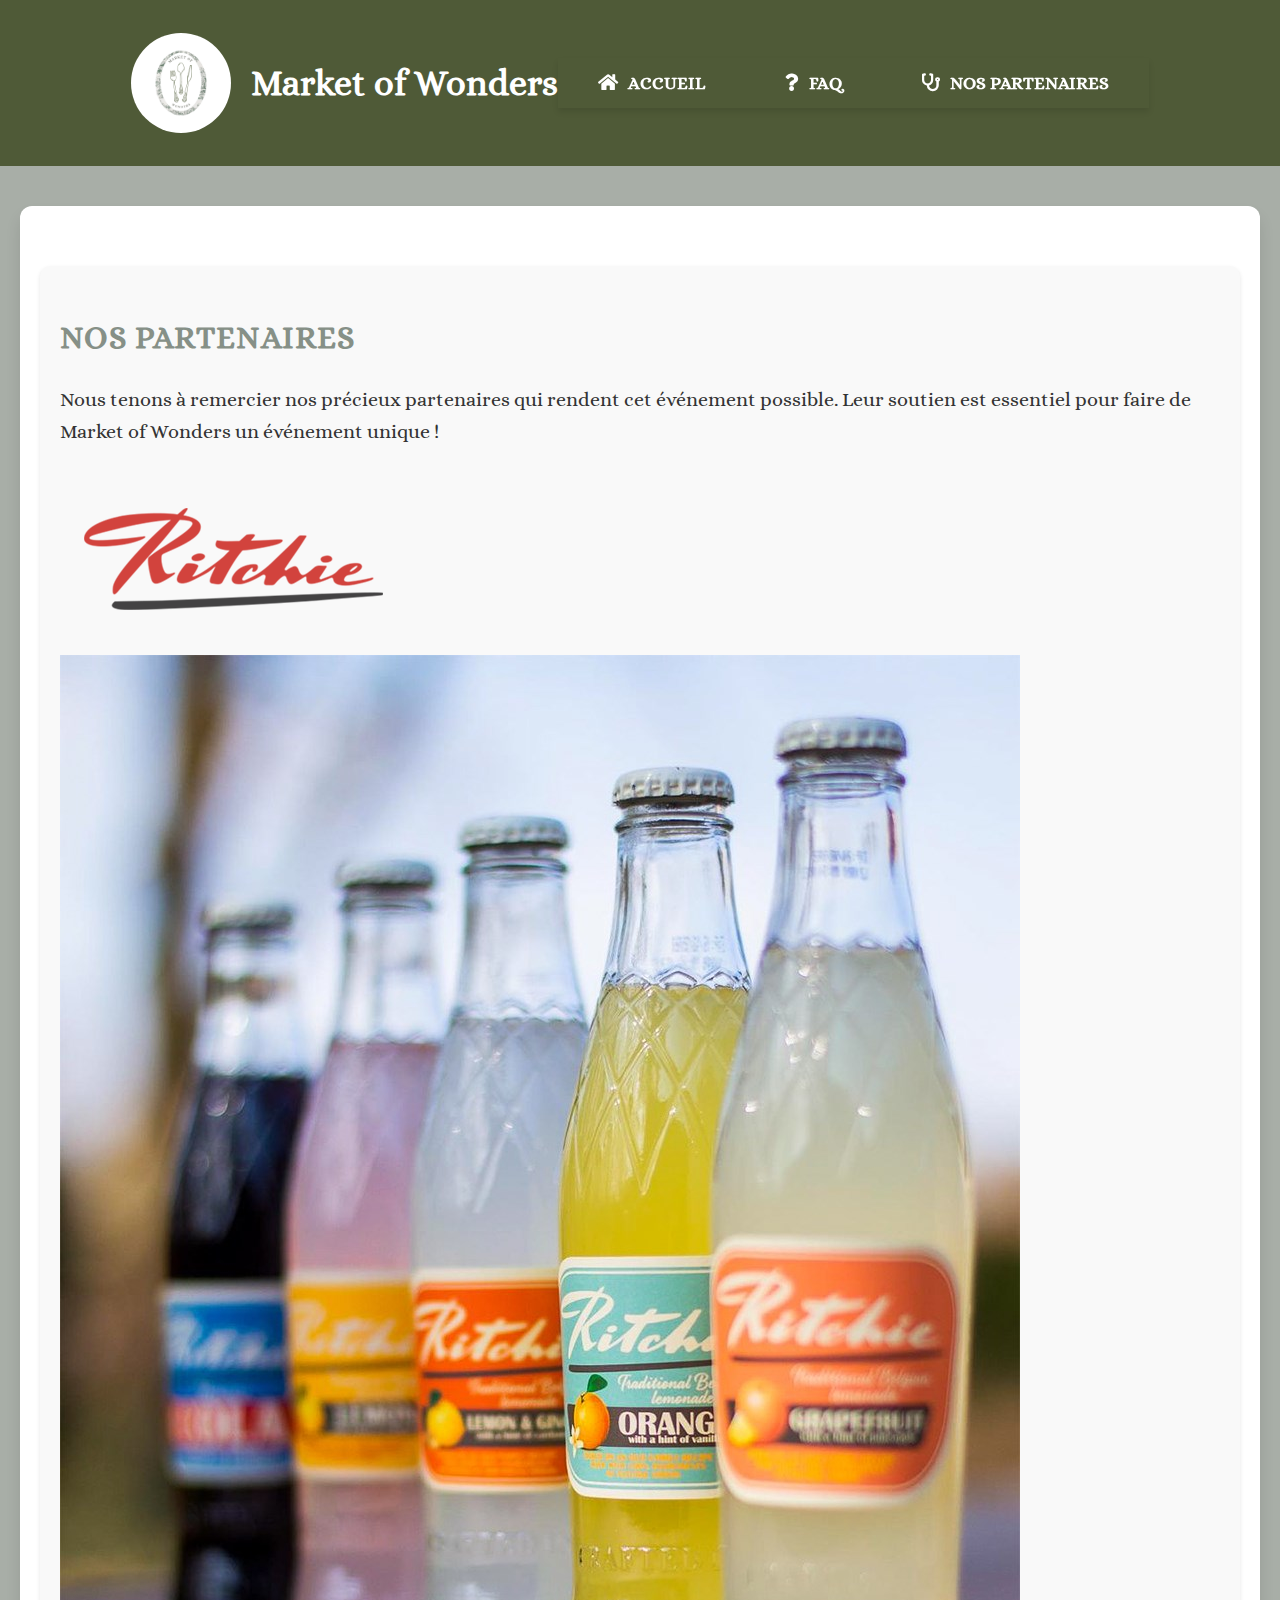
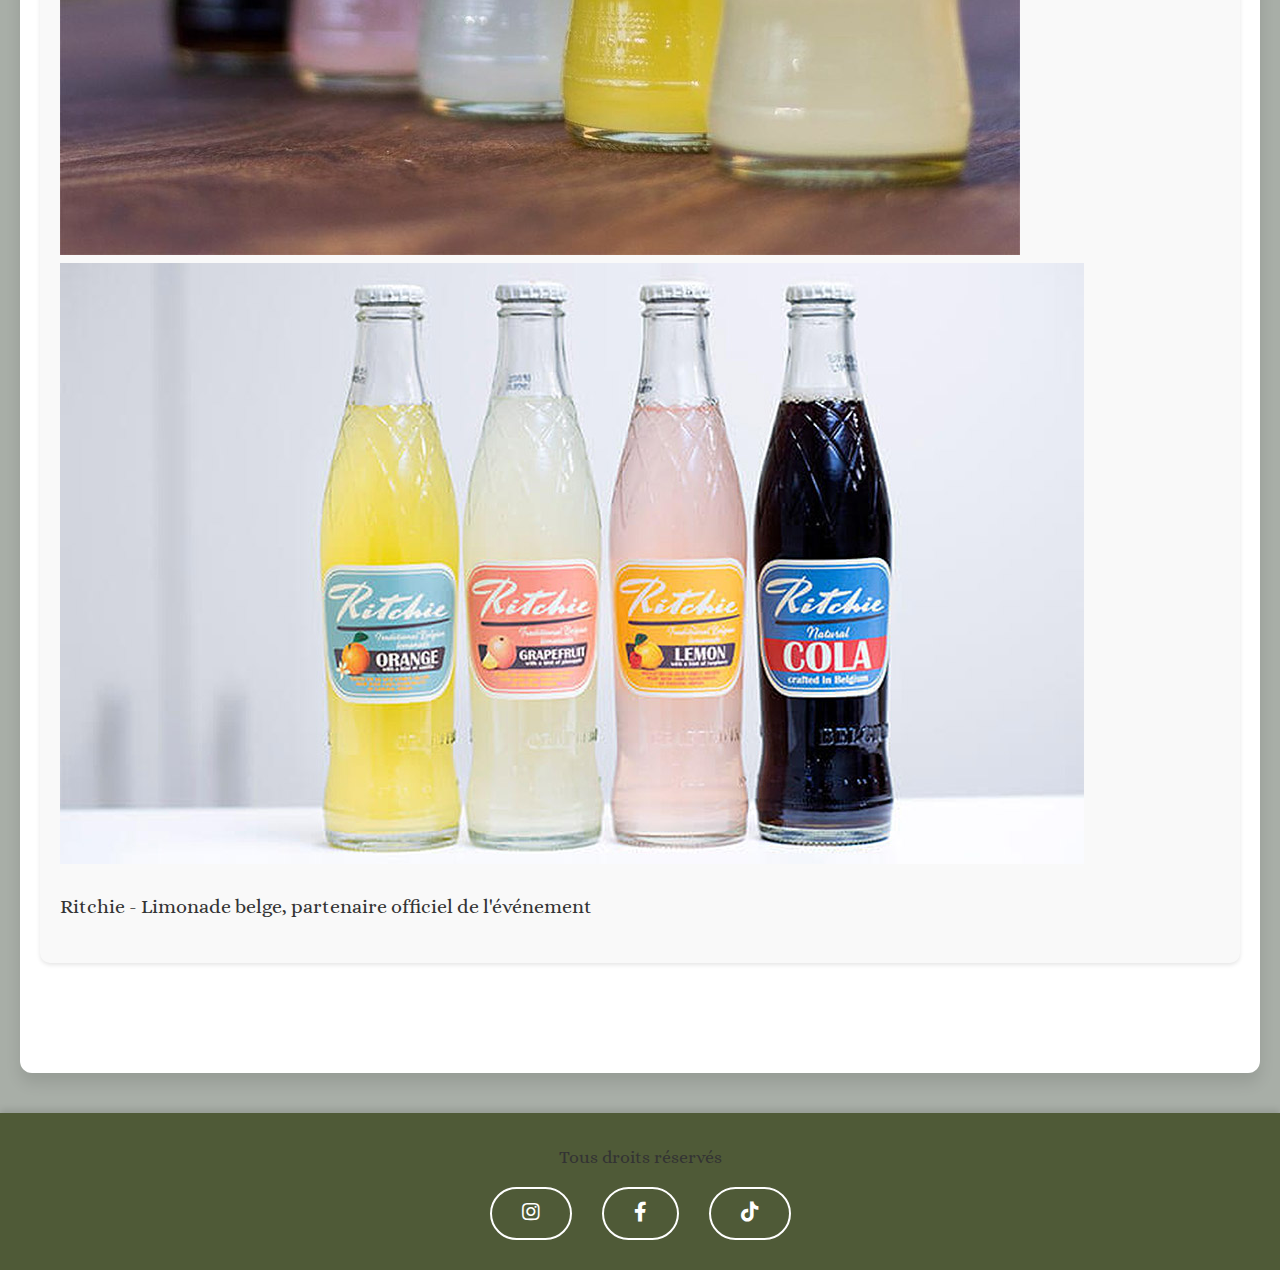
==== partenaires.html @ bd2108f0 "Add files via upload" ====
<!DOCTYPE html>
<html lang="fr">
<head>
    <meta charset="UTF-8">
    <meta name="viewport" content="width=device-width, initial-scale=1.0">
    <title>Nos Partenaires | Market of Wonders</title>
    <link href="https://fonts.googleapis.com/css2?family=Alice&display=swap" rel="stylesheet">
    <link href="https://cdnjs.cloudflare.com/ajax/libs/font-awesome/5.15.4/css/all.min.css" rel="stylesheet">
    <link rel="stylesheet" href="css/styles.css">
</head>
<body>

    <header>
        <img src="assets/img/logo.png" alt="Logo du Market of Wonders">
        <h1>Market of Wonders</h1>
        <nav>
            <ul>
                <li><a href="index.html">Accueil</a></li>
                <li><a href="questions.html">FAQ</a></li>
                <li><a href="partenaires.html">Nos Partenaires</a></li>
            </ul>
        </nav>
    </header>

    <main>
        <section id="partenaires">
            <h2>Nos Partenaires</h2>
            <p>Nous tenons à remercier nos précieux partenaires qui rendent cet événement possible. Leur soutien est essentiel pour faire de Market of Wonders un événement unique !</p>
            
            <!-- Section Partenaire Richie -->
            <div class="partenaire">
                <div class="partenaire-logo">
                    <img src="assets/img/ritchie-logo.png" alt="Logo Ritchie">
                </div>
                <div class="partenaire-photo">
                    <img src="assets/img/ritchie1.jpeg" alt="Photo Ritchie">
                    <img src="assets/img/ritchie2.jpeg" alt="Photo Ritchie">
                </div>
                <p>Ritchie - Limonade belge, partenaire officiel de l'événement</p>
            </div>
            <!-- Tu peux ajouter d'autres partenaires ici -->
        </section>
    </main>

    <footer>
        <p>Tous droits réservés</p>
        <div class="social-icons">
            <a href="https://www.instagram.com/marketofwonders13" target="_blank" rel="noopener noreferrer">
                <i class="fab fa-instagram"></i>
            </a>
            <a href="https://www.facebook.com/profile.php?id=61571174407596" target="_blank" rel="noopener noreferrer">
                <i class="fab fa-facebook-f"></i>
            </a>
            <a href="https://www.tiktok.com/@marketofwonders13" target="_blank" rel="noopener noreferrer">
                <i class="fab fa-tiktok"></i>
            </a>
        </div>
    </footer>

</body>
</html>
---- css/styles.css ----
body {
    font-family: 'Alice', serif;
    margin: 0;
    padding: 0;
    background-color: #A8AEA7;
    color: #4F5A37;
    line-height: 1.6;
}

header {
    display: flex;
    align-items: center;
    justify-content: center;
    flex-wrap: wrap;
    padding: 30px 20px;
    background-color: #4F5A37;
    color: white;
}

header img {
    max-width: 100px;
    border-radius: 50%;
    margin-right: 20px;
}

header h1 {
    font-size: 36px;
    font-weight: bold;
    text-align: center;
}

nav {
    background-color: #4F5A37;
    padding: 10px 0;
    position: sticky;
    top: 0;
    z-index: 100;
    box-shadow: 0 4px 6px rgba(0, 0, 0, 0.1);
}

nav ul {
    list-style: none;
    display: flex;
    justify-content: center;
    margin: 0;
    padding: 0;
}

nav ul li {
    margin: 0 20px;
}

nav ul li a {
    text-decoration: none;
    color: white;
    font-size: 18px;
    font-weight: bold;
    text-transform: uppercase;
    padding: 10px 20px;
    border-radius: 30px;
    transition: background-color 0.3s ease, color 0.3s ease;
}

nav ul li a:hover {
    background-color: #A8AEA7;
    color: #4F5A37;
    transform: translateY(-5px);
}


nav ul li a::before {
    font-family: 'Font Awesome 5 Free';
    font-weight: 900;
    margin-right: 10px;
}

nav ul li:nth-child(1) a::before {
    content: '\f015'; /* Accueil */
}

nav ul li:nth-child(2) a::before {
    content: '\f128'; /* FAQ */
}

nav ul li:nth-child(3) a::before {
    content: '\f0f1'; /* Partenaires */
}

/* --- Responsive design --- */
@media (max-width: 768px) {
    header {
        flex-direction: column;
        text-align: center;
        padding: 20px 10px; /* Réduit le padding sur mobile */
    }

    header img {
        margin-bottom: 20px;
    }

    header h1 {
        font-size: 28px;
    }

    nav ul {
        flex-direction: column;
        text-align: center;
    }

    nav ul li {
        margin: 10px 0;
    }

    nav ul li a {
        padding: 8px 16px;
    }

    h2 {
        font-size: 28px;
    }

    p {
        font-size: 18px;
    }

    footer a {
        font-size: 16px;
        padding: 8px 16px;
        margin: 0 10px;
    }

    .social-icons i {
        font-size: 30px;
    }

    .image-container {
        grid-template-columns: 1fr;
    }

    .accordion-item {
        font-size: 16px;
        padding: 12px;
    }

    .panel {
        font-size: 14px;
    }
}

main {
    padding: 60px 20px;
    background-color: #ffffff;
    max-width: 1200px;
    margin: 40px auto;
    border-radius: 12px;
    box-shadow: 0 10px 15px rgba(0, 0, 0, 0.1);
}

section {
    margin-bottom: 50px;
    padding: 20px;
    border-radius: 10px;
    background-color: #f9f9f9;
    box-shadow: 0 2px 4px rgba(0, 0, 0, 0.1);
}

h2 {
    color: #869087;
    font-size: 32px;
    margin-bottom: 20px;
    text-transform: uppercase;
    letter-spacing: 1px;
}

p {
    font-size: 20px;
    color: #333333;
    margin-bottom: 20px;
}

.image-container {
    display: grid;
    grid-template-columns: repeat(2, 1fr);
    gap: 20px;
    margin: 20px 0;
}

.image-container img {
    width: 100%;
    height: 300px;
    object-fit: cover;
    border-radius: 10px;
    box-shadow: 0 4px 8px rgba(0, 0, 0, 0.1);
}

footer {
    background-color: #4F5A37;
    color: #ffffff;
    padding: 30px 20px;
    text-align: center;
    box-shadow: 0 -4px 6px rgba(0, 0, 0, 0.1);
}

footer p {
    margin: 0 0 15px;
    font-size: 18px;
}

footer a {
    color: #ffffff;
    text-decoration: none;
    margin: 0 15px;
    font-size: 18px;
    padding: 10px 20px;
    border: 2px solid #ffffff;
    border-radius: 30px;
    transition: all 0.3s ease;
}

footer a:hover {
    background-color: #ffffff;
    color: #4F5A37;
    transform: scale(1.05);
}

.social-icons {
    display: flex;
    justify-content: center;
    margin-top: 10px;
}

.social-icons i {
    font-size: 20px;
    margin: 0 10px;
    transition: filter 0.3s ease;
}

.social-icons i:hover {
    filter: invert(1);
}

.accordion {
    width: 100%;
    margin: 20px auto;
    background-color: #ffffff;
    box-shadow: 0 4px 6px rgba(0, 0, 0, 0.1);
}

.accordion-item {
    background-color: #4F5A37;
    color: white;
    padding: 15px;
    text-align: left;
    font-size: 18px;
    border: none;
    width: 100%;
    cursor: pointer;
    transition: background-color 0.3s ease;
    text-transform: uppercase;
    border-radius: 10px;
    margin: 5px 0;
}

.accordion-item:hover {
    background-color: #C9CDC7;
}

.panel {
    display: none;
    background-color: #C9CDC7;
    padding: 15px;
    border-radius: 10px;
    font-size: 16px;
    color: #333;
}

.panel p {
    margin: 0;
}
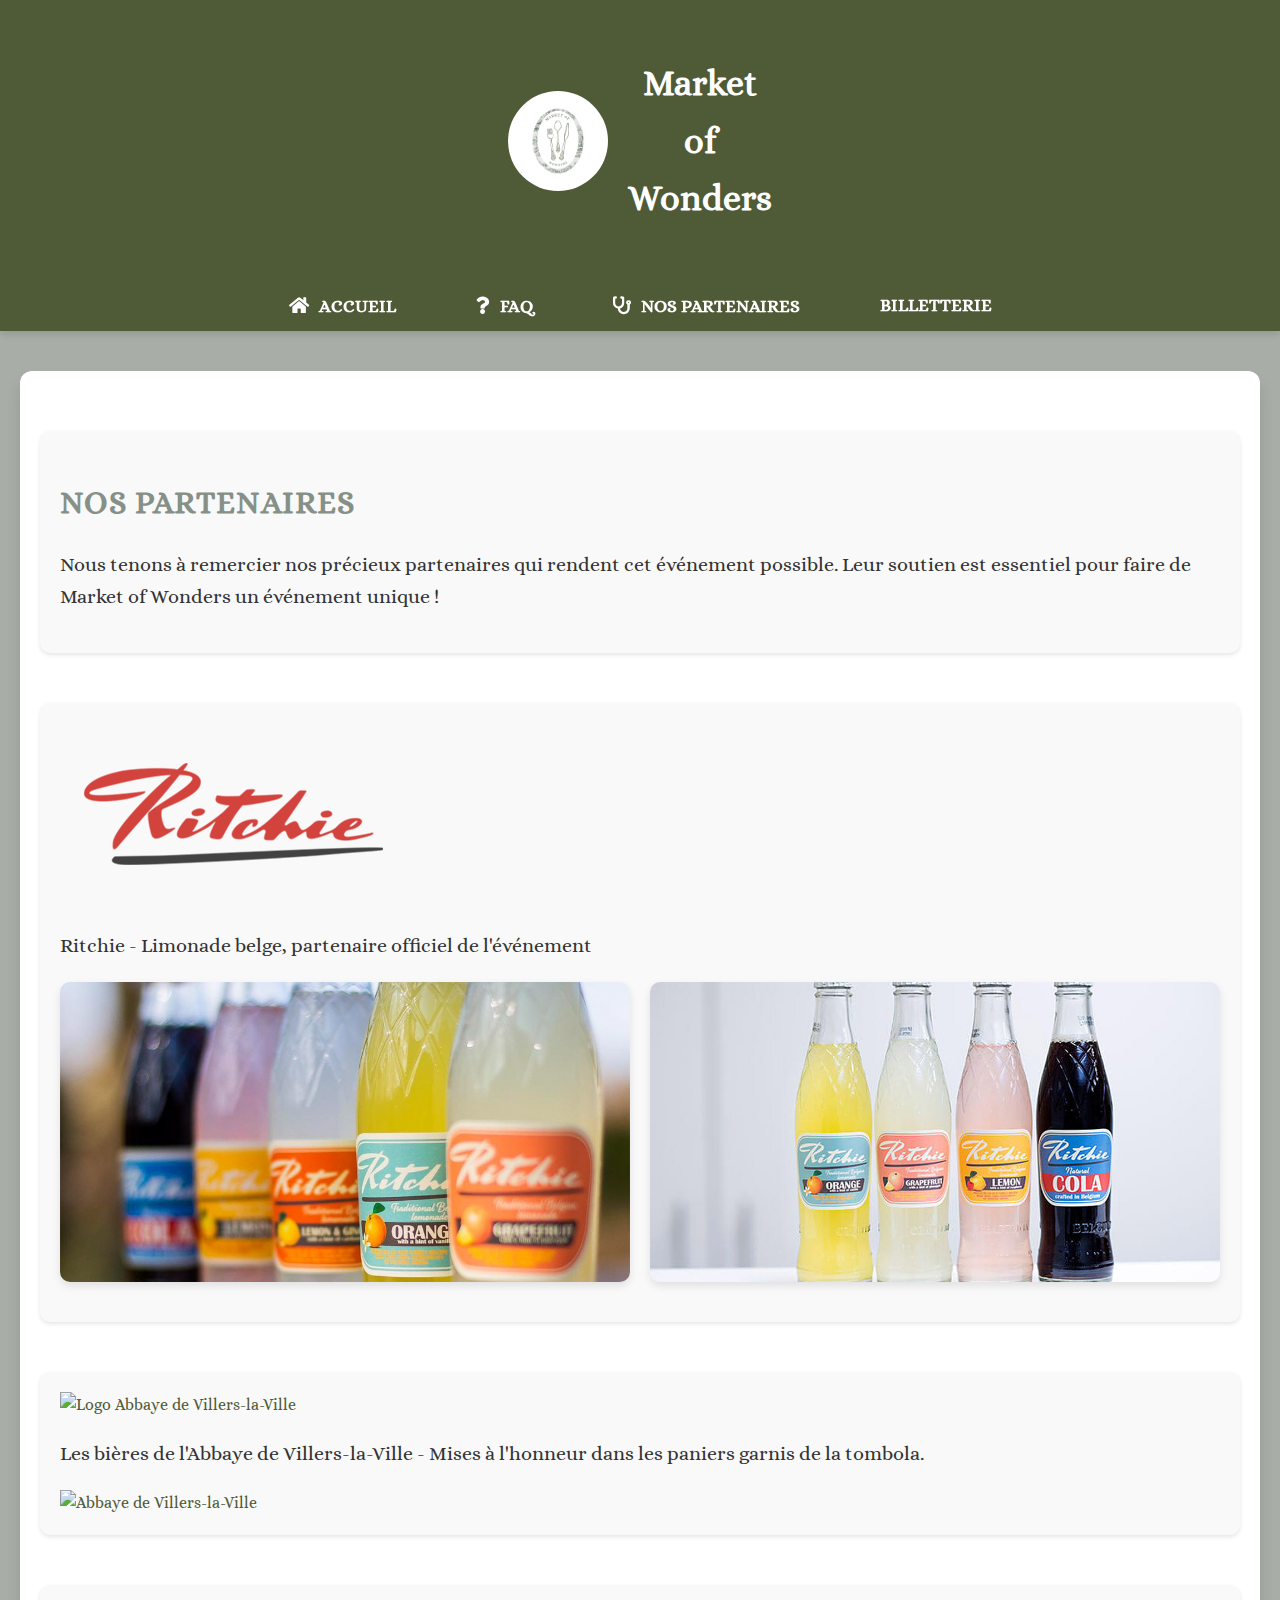
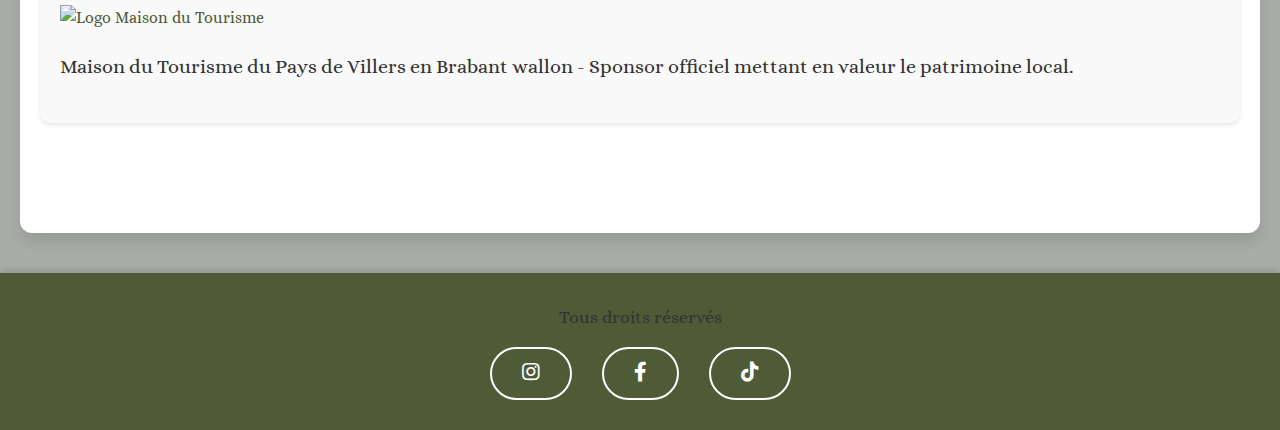
==== commit dea2c23a: "Add files via upload" ====
--- a/partenaires.html
+++ b/partenaires.html
@@ -10,38 +10,64 @@
 </head>
 <body>
 
+    <!-- HEADER -->
     <header>
         <img src="assets/img/logo.png" alt="Logo du Market of Wonders">
-        <h1>Market of Wonders</h1>
-        <nav>
-            <ul>
-                <li><a href="index.html">Accueil</a></li>
-                <li><a href="questions.html">FAQ</a></li>
-                <li><a href="partenaires.html">Nos Partenaires</a></li>
-            </ul>
-        </nav>
+        <h1>
+            <span class="title-part">Market</span><br>
+            <span class="title-part">of</span><br>
+            <span class="title-part">Wonders</span>
+        </h1>
     </header>
 
+    <!-- NAVBAR -->
+    <nav>
+        <ul>
+            <li><a href="index.html">Accueil</a></li>
+            <li><a href="questions.html">FAQ</a></li>
+            <li><a href="partenaires.html" class="active">Nos Partenaires</a></li>
+            <li><a href="billetterie.html">Billetterie</a></li>
+        </ul>
+    </nav>
+
+    <!-- MAIN CONTENT -->
     <main>
-        <section id="partenaires">
+        <section>
             <h2>Nos Partenaires</h2>
             <p>Nous tenons à remercier nos précieux partenaires qui rendent cet événement possible. Leur soutien est essentiel pour faire de Market of Wonders un événement unique !</p>
-            
-            <!-- Section Partenaire Richie -->
+        </section>
+
+        <!-- Section Partenaire Ritchie -->
+        <section class="partenaire-section">
             <div class="partenaire">
-                <div class="partenaire-logo">
-                    <img src="assets/img/ritchie-logo.png" alt="Logo Ritchie">
+                <img src="assets/img/ritchie-logo.png" alt="Logo Ritchie" class="logo">
+                <p>Ritchie - Limonade belge, partenaire officiel de l'événement</p>
+                <div class="image-container">
+                    <img src="assets/img/ritchie1.jpeg" alt="Photo Ritchie 1">
+                    <img src="assets/img/ritchie2.jpeg" alt="Photo Ritchie 2">
                 </div>
-                <div class="partenaire-photo">
-                    <img src="assets/img/ritchie1.jpeg" alt="Photo Ritchie">
-                    <img src="assets/img/ritchie2.jpeg" alt="Photo Ritchie">
-                </div>
-                <p>Ritchie - Limonade belge, partenaire officiel de l'événement</p>
             </div>
-            <!-- Tu peux ajouter d'autres partenaires ici -->
+        </section>
+
+        <!-- Section Partenaire Abbaye de Villers-la-Ville -->
+        <section class="partenaire-section">
+            <div class="partenaire">
+                <img src="assets/img/abbaye-logo.png" alt="Logo Abbaye de Villers-la-Ville" class="logo">
+                <p>Les bières de l'Abbaye de Villers-la-Ville - Mises à l'honneur dans les paniers garnis de la tombola.</p>
+                <img src="assets/img/abbaye.jpeg" alt="Abbaye de Villers-la-Ville" class="image-large">
+            </div>
+        </section>
+
+        <!-- Section Partenaire Maison du Tourisme -->
+        <section class="partenaire-section">
+            <div class="partenaire">
+                <img src="assets/img/maison-tourisme-logo.jpeg" alt="Logo Maison du Tourisme" class="logo">
+                <p>Maison du Tourisme du Pays de Villers en Brabant wallon - Sponsor officiel mettant en valeur le patrimoine local.</p>
+            </div>
         </section>
     </main>
 
+    <!-- FOOTER -->
     <footer>
         <p>Tous droits réservés</p>
         <div class="social-icons">
